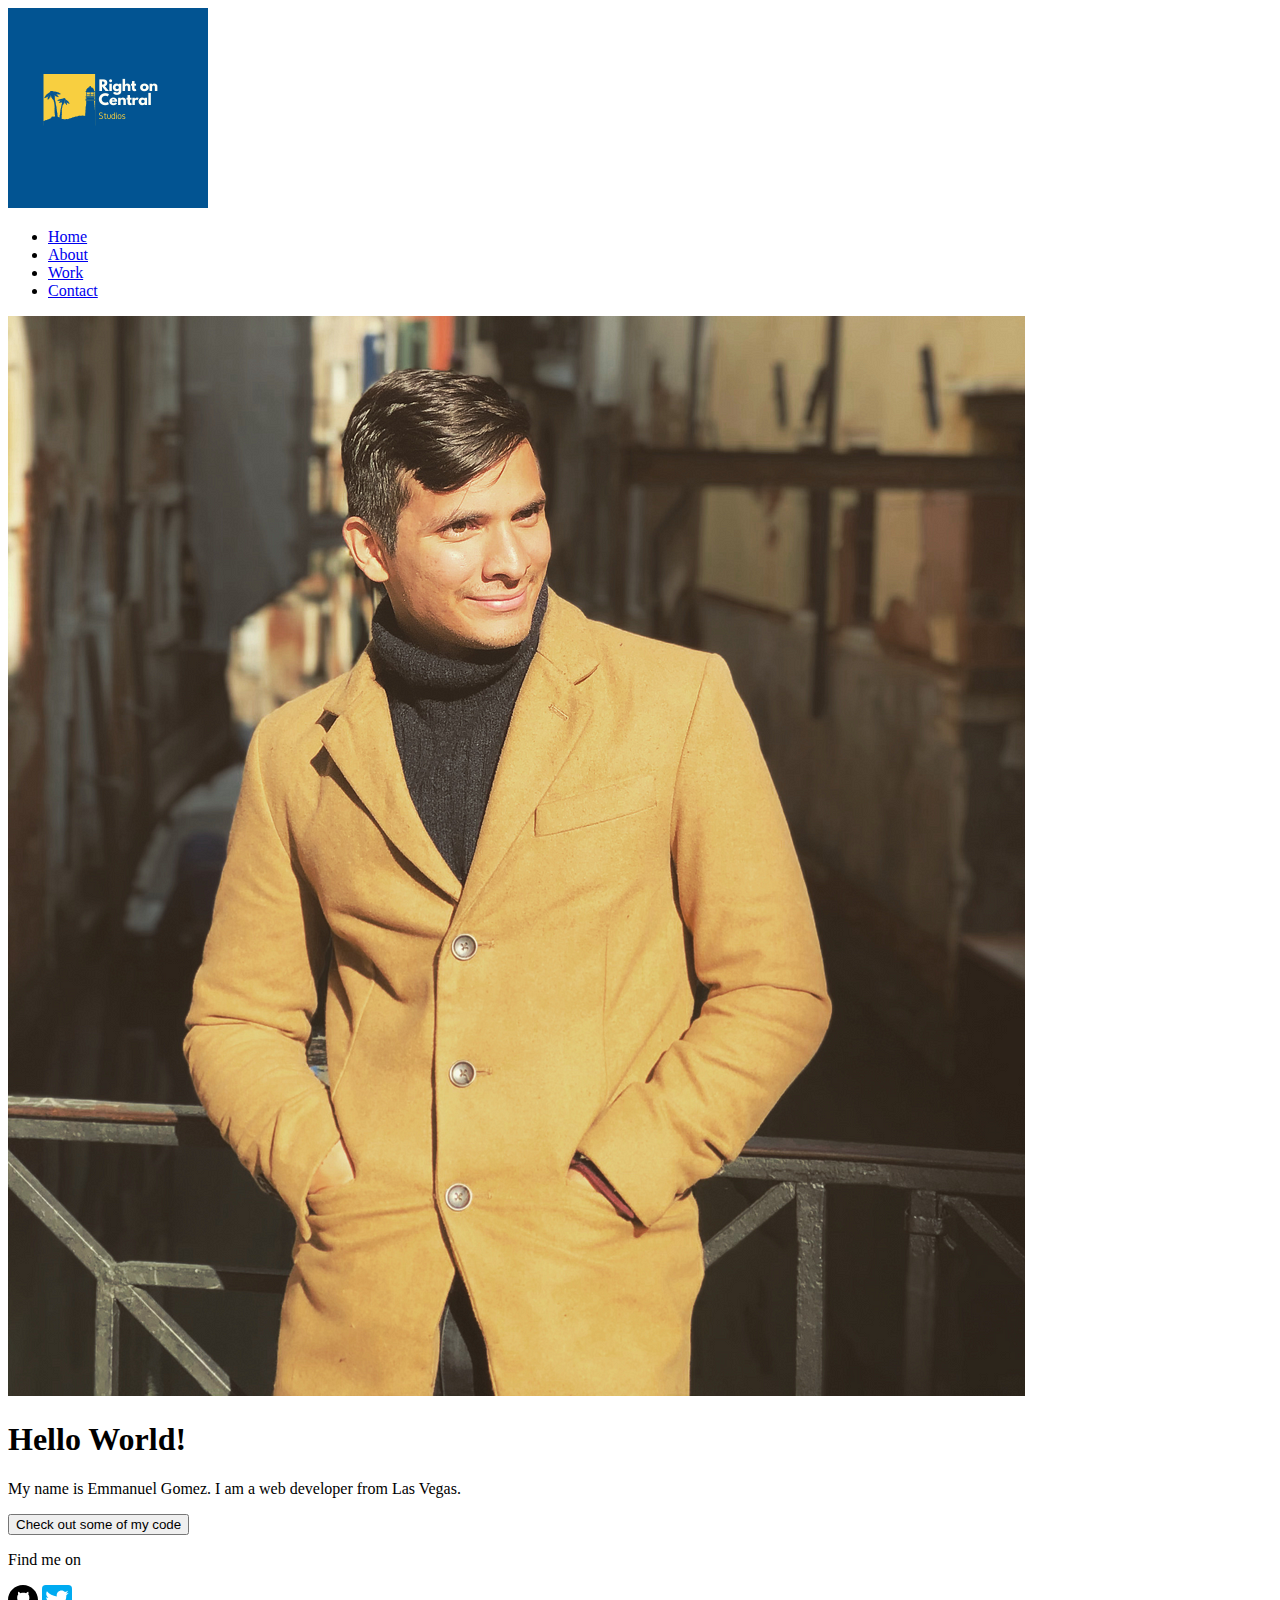
==== index.html @ d106963c "Fixed errors" ====
<!DOCTYPE html>
<html>
	<head>
		<meta charset="utf-8">
		<title>Emmanuel Gomez- Portfolio bro yo</title>
		<link rel="icon" type="image/png" href="img/favicon.png" sizes="32x32" />
		<link href="https://fonts.googleapis.com/css2?family=Lato:wght@300&display=swap" rel="stylesheet">
		<link rel="stylesheet" type="text/css" href="css/normalize.css">
		<link rel="stylesheet" type="text/css" href="css/styles.css">
		<meta name="viewport" content="width=device-width, initial-scale=1">
	</head>
	<body>
		<header class="page-header">
				<img src="img/favicon.png" alt="Right on Central's studio logo" class="page-header__item">
				<nav class="main-navigation page-header__item">
					<ul role="menubar" class="navigation-list">
						<li role="presentation">
							<a href="index.html" role="menuitem" class="navigation-list__item navigation-list__item--active">Home</a>
						</li>
						<li role="presentation">
							<a href="about.html" role="menuitem" class="navigation-list__item navigation-list__item--active">About</a>
						</li>
						<li role="presentation">
							<a href="work.html" role="menuitem" class="navigation-list__item navigation-list__item--active">Work</a>
						</li>
						<li role="presentation">
							<a href="contact.html" role="menuitem" class="navigation-list__item navigation-list__item--active">Contact</a>
						</li>
					</ul>
				</nav>
		</header>
	<main class="main-style">
		<div class="profile">
			<img src="img/Emmanuel.png" class="profile__portrait" alt="Photograph of Emmanuel">
			<h1>Hello World!</h1>
			<p>
				My name is Emmanuel Gomez. I am a <span>web</span> developer from Las Vegas.
			</p>
			<button type="button">Check out some of my code </button>
		</div>
	</main>
	<footer class="page-footer">
		<p>Find me on</p>
		<div class="social-media">
			<img src="img/Github.svg" Width="30" height="30"  alt="Github">
			<img src="img/twitter.svg" width="30" height="30" alt="Twitter">
			<img src="img/linkedin.svg" width="30" height="30" alt="LinkedIn">
		</div>
	</footer>
	<script src="js/tota11y.min.js"></script>
	</body>
</html>
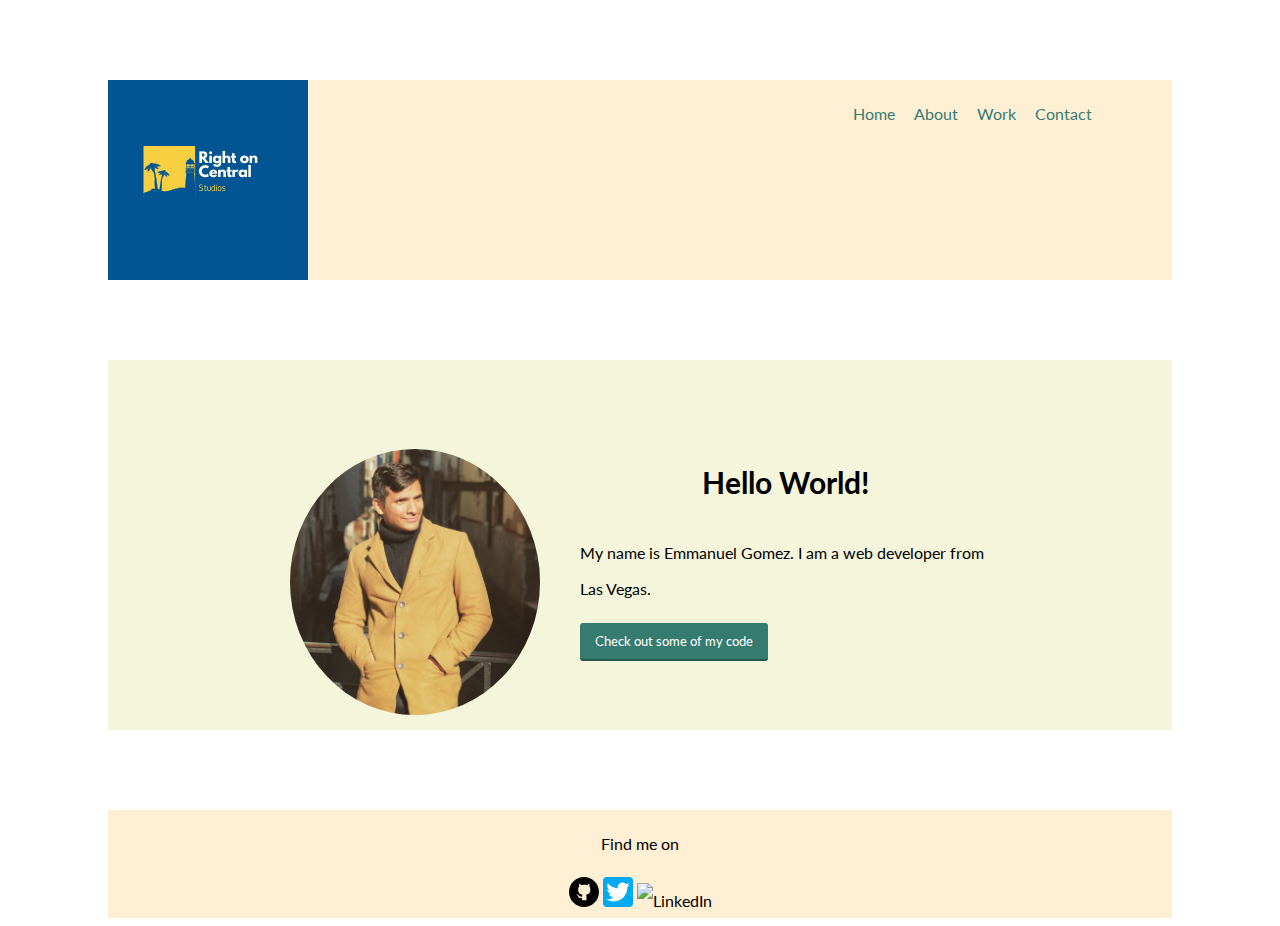
==== commit fc6aa48a: "Uppercased CSS" ====
--- a/index.html
+++ b/index.html
@@ -2,11 +2,11 @@
 <html>
 	<head>
 		<meta charset="utf-8">
-		<title>Emmanuel Gomez- Portfolio bro yo</title>
+		<title>Emmanuel Gomez- Portfolio bro yo 2</title>
 		<link rel="icon" type="image/png" href="img/favicon.png" sizes="32x32" />
 		<link href="https://fonts.googleapis.com/css2?family=Lato:wght@300&display=swap" rel="stylesheet">
 		<link rel="stylesheet" type="text/css" href="css/normalize.css">
-		<link rel="stylesheet" type="text/css" href="css/styles.css">
+		<link rel="stylesheet" type="text/css" href="CSS/styles.css">
 		<meta name="viewport" content="width=device-width, initial-scale=1">
 	</head>
 	<body>
--- a/CSS/styles.css
+++ b/CSS/styles.css
@@ -0,0 +1,353 @@
+/*
+Colors used
+
+Text Color (Dark Gray): #2b2b2b;
+Primary Color (Purple): #357b70;
+Secondary Color (Orange): #e0b354;
+ */
+
+:root {
+	--primary-color: #357b70;
+	--secondary-color: #e0b354;
+	--background-color: #FFFFFF;
+	--background-color-secondary: #F5F5DC;
+	--dark-grey: #2b2b2b;
+	--visited-color: #05676e;
+	--active-color: #489c79;
+	--text-color: #fff;
+	--black: #000000;
+	--button-color: #92ff81;
+	--page-header-color: #FFEFD5;
+	--animation-color-from: #edc655;
+    --animation-color-mid: #fcffad;
+    --animation-color-to: #f76414;
+    --text-family: 'lato', sans-serif;
+    --text-color: #fff;
+    --body-font-size: 16px;
+    --h1-font-size: 30px;
+    --h1-font-weight: 700;
+}
+
+body {
+	background-color: var(--background-color);
+	font-family: var(--text-family);
+	font-weight: 400;
+	font-size: var(--body-font-size);
+	bottom: 0;
+	line-height: 2.2;
+	overflow-x: hidden;
+
+}
+
+.main-style{
+	margin: 80px 100px;
+	background-color: var(--background-color-secondary);
+	position: relative;
+	bottom: 0;
+	padding: 4.33rem;
+}
+
+h1 {
+	font-size: var(--h1-font-size);
+	font-weight: var(--h1-font-weight);
+}
+
+h2 {
+	font-size: 24px;
+	font-weight: var(--h1-font-weight);
+}
+
+h3 {
+	font-size: 18px;
+	font-weight: var(--h1-font-weight)
+}
+
+a {
+	color: var(--primary-color);
+}
+
+a:visited {
+	/* visited link */
+	color: var(--visited-color);
+}
+
+a:hover, a:focus {
+	/* No underlining when hovering over a link */
+	text-decoration: none;
+}
+
+a:active {
+	/* selected link */
+	color: var(--active-color);
+}
+/*---------------Button----------*/
+.button, button {
+	/* overwrites browser deaults and resets the border */
+	border: none;
+	display: inline-block;
+	/* takes the font from the outer container */
+	font-family: inherit;
+	/* styles the background color, font color, and text decoration (underline, etc.) of the button */
+	background-color: var(--primary-color);
+	color: var(--text-color);
+	text-decoration: none;
+	/*adds spacing to the button (this will be discussed more in-depth later) */
+	padding: 10px;
+	padding-left: 15px;
+	padding-right:15px;
+	border-radius: 3px;
+	/* gives the button a bottom border with a width of 2px, a type of solid, and a color in RGBA format */
+	border-bottom: 2px solid rgba(0, 0, 0, 0.3);
+	transition-duration: 0.2s;
+	transition-property: opacity;
+}
+
+button:hover,
+button:focus,
+ .button:hover,
+ .button:focus {
+	/*lets the mouse appear as a hand when hovering over the button*/
+	cursor: pointer;
+	/* reduces the opacity of the button to 80% */
+	opacity: 0.9;
+}
+
+.button_secondary {
+	background-color: var(--secondary-color);
+	color:var(--dark-grey);
+}
+
+.navigation-list__item--active {
+	text-decoration: none;
+}
+
+.paragraph__code{
+	background-color: var(--black);
+	color:var(--button-color);
+}
+
+.paragraph__special-text {
+	color:var(--secondary-color);
+	font-family: 'Cinzel', serif;
+}
+
+/*------------foooter--------------*/
+.page-footer {
+	display: flex;
+	clear: both;
+	height: auto;
+	background-color: var(--page-header-color);
+	flex-direction: column;
+	text-align: center;
+	display: flex;
+	margin-left:100px;
+	margin-right: 100px;
+}
+
+/*----------------profile----------------*/
+.profile {
+	max-width: 700px;
+	margin: 0 auto;
+}
+
+.profile__portrait {
+	float: left;
+	width: 250px;
+	margin-right: 40px;
+	border-radius: 50%;
+}
+
+* {
+	box-sizing: border-box;
+}
+
+.profile__text {
+	flex: 1 1 100px;
+}
+
+/*--------------------navigation-bar----------------*/
+.page-header {
+	display: flex;
+	background-color:var(--page-header-color);
+	margin-left: 100px;
+	margin-right: 100px;
+	margin-top: 80px;
+}
+
+.page-header__item {
+	flex: 0 1 200px;
+}
+
+.page-header__item:last-child {
+	flex-grow: 1;
+	text-align: right;
+	margin-right: 80px;
+}
+
+.navigation-list {
+	list-style-type: none;
+}
+
+.navigation-list li {
+	display: inline-block;
+	margin-left: 15px;
+
+}
+
+/*------------------------grid-----------------*/
+.grid {
+	display: grid;
+	grid-template-columns: 1fr 1fr 1fr;
+	grid-gap: 20px;
+	margin: 0;
+	padding: 100px;
+}
+.grid-item {
+	background-color:var(--background-color-secondary);
+	padding: 10px;
+	width: auto;
+	min-height: auto;
+	margin: 0;
+	display: inline-block;
+}
+
+/*--------------About page--------------*/
+.about-textbox {
+	text-align: center;
+	max-width: 1100px;
+	height: 100%;
+	margin: 2.3vmin auto;
+	background-color: var(--background-color-secondary);
+}
+h1 {
+	text-align: center;
+	font-size: 30px;
+	font-weight: 700;
+	text-align: center;
+}
+
+caption {
+	font-size: 15px;
+}
+
+table {
+	text-align: center;
+	margin: 2px auto 3px;
+}
+
+tfoot {
+	font-size: 12px;
+}
+
+/*--------------Contact page-----------------*/
+form{
+	display: table;
+}
+
+.contact-form_box {
+	max-width: 800px;
+	margin: 2vmin auto;
+	text-align: left;
+	vertical-align: middle;
+	clear: both;
+	background-color: var(--background-color-secondary);
+}
+
+.contact-form_box input {
+	width: 100%;
+	clear: both;
+}
+
+.contact-footer_info {
+	display: flex;
+	position: fixed;
+	width: 100%;
+	text-align: center;
+	bottom: 87px;
+	padding-bottom: 10px;
+	line-height: 1.5;
+}
+
+/*------------media Queries-----------------*/
+@media all and (max-width: 500px) {
+  .grid {
+    grid-template-columns: 1fr;
+    grid-gap: 10px;
+  }
+  .grid__item:last-child {
+    grid-column: auto / auto;
+    grid-row: auto / auto;
+  }
+  h1 {
+    font-size: 22px;
+  }
+}
+@media all and (min-width: 500px) and (max-width: 750px){
+  .grid {
+    grid-template-columns: 1fr 1fr;
+    grid-gap: 10px;
+  }
+  .grid__item:last-child {
+    grid-column: auto / auto;
+    grid-row: auto / auto;
+  }
+  h1 {
+    font-size: 22px;
+  }
+}
+/*-------------picture----------------*/
+@keyframes color-change {
+	0%{
+		fill: var(--animation-color-from);
+	}
+	50% {
+		fill: var(--animation-color-mid);
+	}
+	100% {
+		fill: var(--animation-color-to);
+	}
+}
+
+.sun {
+	animation: 4s color-change infinite alternate linear;
+}
+
+@keyframes cloud-move {
+	from {
+		transform: translate(0, 50px);
+	}
+	to {
+		transform: translate(200px, 50px);
+	}
+}
+
+.cloud-front {
+	animation: 30s cloud-move infinite alternate linear;
+}
+
+.cloud-back {
+	animation: 34s cloud-move-reverse infinite alternate linear;
+}
+
+@keyframes cloud-move {
+	from {
+		transform: translate(0, 50px);
+	}
+	to {
+		transform: translate(200px, 50px);
+	}
+}
+
+.cloud-front {
+	animation: 30s cloud-move infinite alternate linear;
+}
+
+@keyframes cloud-move-reverse {
+	from {
+		transform: translate(446px, 48px);
+	}
+	to {
+		transform: translate(100px, 48px);
+	}
+
+}
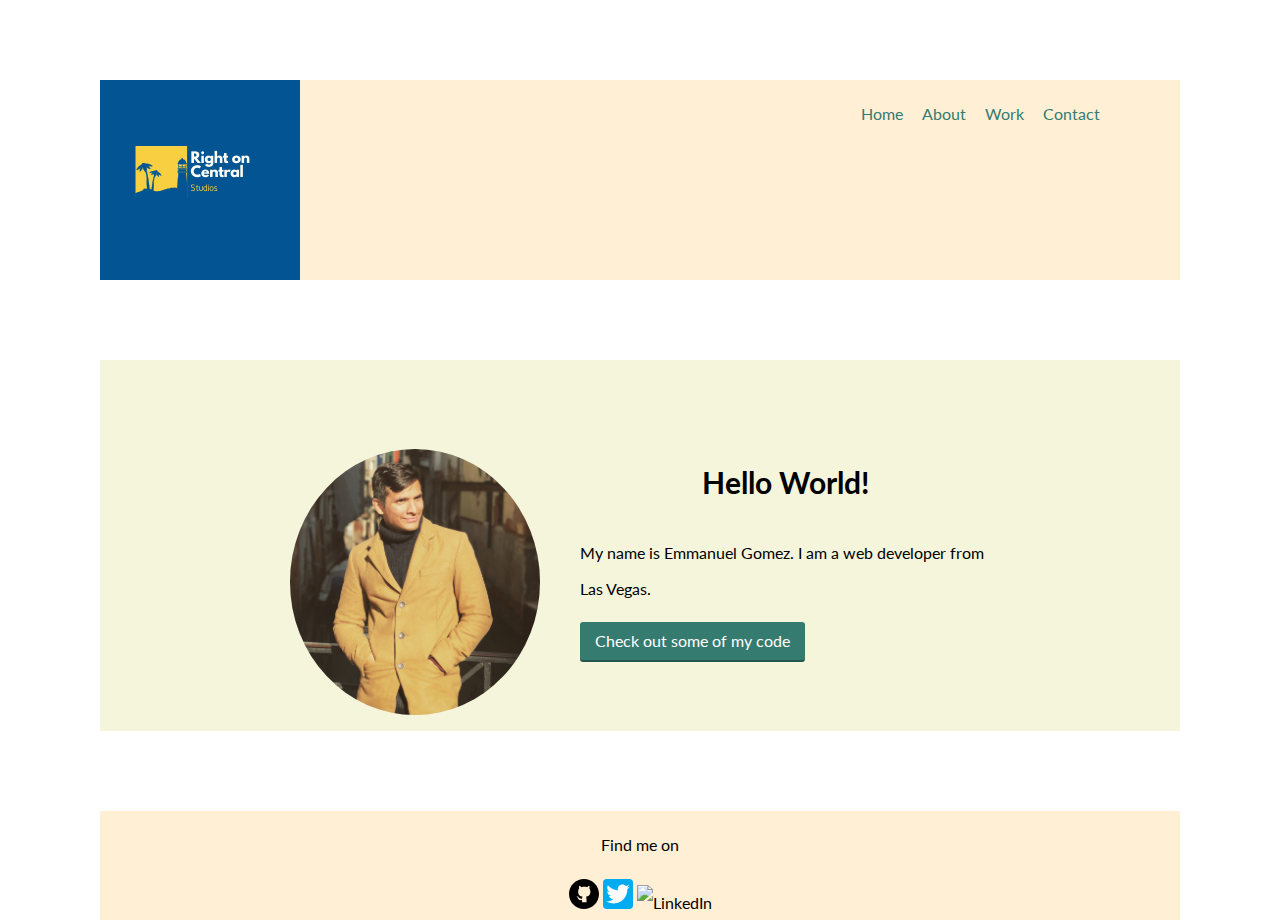
==== commit b9da29db: "Changed to style.production.css" ====
--- a/index.html
+++ b/index.html
@@ -5,8 +5,8 @@
 		<title>Emmanuel Gomez- Portfolio bro yo 2</title>
 		<link rel="icon" type="image/png" href="img/favicon.png" sizes="32x32" />
 		<link href="https://fonts.googleapis.com/css2?family=Lato:wght@300&display=swap" rel="stylesheet">
-		<link rel="stylesheet" type="text/css" href="css/normalize.css">
-		<link rel="stylesheet" type="text/css" href="CSS/styles.css">
+		<link rel="stylesheet" type="text/css" href="CSS/normalize.css">
+		<link rel="stylesheet" type="text/css" href="CSS/style.production.css">
 		<meta name="viewport" content="width=device-width, initial-scale=1">
 	</head>
 	<body>
--- a/CSS/style.production.css
+++ b/CSS/style.production.css
@@ -0,0 +1,416 @@
+/*
+* Prefixed by https://autoprefixer.github.io
+* PostCSS: v7.0.29,
+* Autoprefixer: v9.7.6
+* Browsers: last 4 version
+*/
+
+/*
+Colors used
+
+Text Color (Dark Gray): #2b2b2b;
+Primary Color (Purple): #357b70;
+Secondary Color (Orange): #e0b354;
+ */
+
+body {
+	background-color: #FFFFFF;
+	font-family: 'lato', sans-serif;
+	font-weight: 400;
+	font-size: 16px;
+	bottom: 0;
+	line-height: 2.2;
+	overflow-x: hidden;
+
+}
+
+.main-style{
+	margin: 80px 100px;
+	background-color: #F5F5DC;
+	position: relative;
+	bottom: 0;
+	padding: 4.33rem;
+}
+
+h1 {
+	font-size: 30px;
+	font-weight: 700;
+}
+
+h2 {
+	font-size: 24px;
+	font-weight: 700;
+}
+
+h3 {
+	font-size: 18px;
+	font-weight: 700
+}
+
+a {
+	color: #357b70;
+}
+
+a:visited {
+	/* visited link */
+	color: #05676e;
+}
+
+a:hover, a:focus {
+	/* No underlining when hovering over a link */
+	text-decoration: none;
+}
+
+a:active {
+	/* selected link */
+	color: #489c79;
+}
+/*---------------Button----------*/
+.button {
+	/* overwrites browser deaults and resets the border */
+	border: none;
+	display: inline-block;
+	/* takes the font from the outer container */
+	font-family: inherit;
+	/* styles the background color, font color, and text decoration (underline, etc.) of the button */
+	background-color: #357b70;
+	color: #fff;
+	text-decoration: none;
+	/*adds spacing to the button (this will be discussed more in-depth later) */
+	padding: 10px;
+	padding-left: 15px;
+	padding-right:15px;
+	border-radius: 3px;
+	/* gives the button a bottom border with a width of 2px, a type of solid, and a color in RGBA format */
+	border-bottom: 2px solid rgba(0, 0, 0, 0.3);
+	-webkit-transition-duration: 0.2s;
+	     -o-transition-duration: 0.2s;
+	        transition-duration: 0.2s;
+	-webkit-transition-property: opacity;
+	-o-transition-property: opacity;
+	transition-property: opacity;
+}
+button {
+	/* overwrites browser deaults and resets the border */
+	border: none;
+	display: inline-block;
+	/* takes the font from the outer container */
+	font-family: inherit;
+	/* styles the background color, font color, and text decoration (underline, etc.) of the button */
+	background-color: #357b70;
+	color: #fff;
+	text-decoration: none;
+	/*adds spacing to the button (this will be discussed more in-depth later) */
+	padding: 10px;
+	padding-left: 15px;
+	padding-right:15px;
+	border-radius: 3px;
+	/* gives the button a bottom border with a width of 2px, a type of solid, and a color in RGBA format */
+	border-bottom: 2px solid rgba(0, 0, 0, 0.3);
+	-webkit-transition-duration: 0.2s;
+	     -o-transition-duration: 0.2s;
+	        transition-duration: 0.2s;
+	-webkit-transition-property: opacity;
+	-o-transition-property: opacity;
+	transition-property: opacity;
+}
+
+button:hover,
+button:focus,
+ .button:hover,
+ .button:focus {
+	/*lets the mouse appear as a hand when hovering over the button*/
+	cursor: pointer;
+	/* reduces the opacity of the button to 80% */
+	opacity: 0.9;
+}
+
+.button_secondary {
+	background-color: #e0b354;
+	color:#2b2b2b;
+}
+
+.navigation-list__item--active {
+	text-decoration: none;
+}
+
+.paragraph__code{
+	background-color: #000000;
+	color:#92ff81;
+}
+
+.paragraph__special-text {
+	color:#e0b354;
+	font-family: 'Cinzel', serif;
+}
+
+/*------------foooter--------------*/
+.page-footer {
+	display: -webkit-box;
+	display: -ms-flexbox;
+	display: flex;
+	clear: both;
+	height: auto;
+	background-color: #FFEFD5;
+	-webkit-box-orient: vertical;
+	-webkit-box-direction: normal;
+	    -ms-flex-direction: column;
+	        flex-direction: column;
+	text-align: center;
+	display: flex;
+	margin-left:100px;
+	margin-right: 100px;
+}
+
+/*----------------profile----------------*/
+.profile {
+	max-width: 700px;
+	margin: 0 auto;
+}
+
+.profile__portrait {
+	float: left;
+	width: 250px;
+	margin-right: 40px;
+	border-radius: 50%;
+}
+
+* {
+	-webkit-box-sizing: border-box;
+	        box-sizing: border-box;
+}
+
+.profile__text {
+	-webkit-box-flex: 1;
+	    -ms-flex: 1 1 100px;
+	        flex: 1 1 100px;
+}
+
+/*--------------------navigation-bar----------------*/
+.page-header {
+	display: -webkit-box;
+	display: -ms-flexbox;
+	display: flex;
+	background-color:#FFEFD5;
+	margin-left: 100px;
+	margin-right: 100px;
+	margin-top: 80px;
+}
+
+.page-header__item {
+	-webkit-box-flex: 0;
+	    -ms-flex: 0 1 200px;
+	        flex: 0 1 200px;
+}
+
+.page-header__item:last-child {
+	-webkit-box-flex: 1;
+	    -ms-flex-positive: 1;
+	        flex-grow: 1;
+	text-align: right;
+	margin-right: 80px;
+}
+
+.navigation-list {
+	list-style-type: none;
+}
+
+.navigation-list li {
+	display: inline-block;
+	margin-left: 15px;
+
+}
+
+/*------------------------grid-----------------*/
+.grid {
+	display: -ms-grid;
+	display: grid;
+	-ms-grid-columns: 1fr 20px 1fr 20px 1fr;
+	grid-template-columns: 1fr 1fr 1fr;
+	grid-gap: 20px;
+	margin: 0;
+	padding: 100px;
+}
+.grid-item {
+	background-color:#F5F5DC;
+	padding: 10px;
+	width: auto;
+	min-height: auto;
+	margin: 0;
+	display: inline-block;
+}
+
+/*--------------About page--------------*/
+.about-textbox {
+	text-align: center;
+	max-width: 1100px;
+	height: 100%;
+	margin: 2.3vmin auto;
+	background-color: #F5F5DC;
+}
+h1 {
+	text-align: center;
+	font-size: 30px;
+	font-weight: 700;
+	text-align: center;
+}
+
+caption {
+	font-size: 15px;
+}
+
+table {
+	text-align: center;
+	margin: 2px auto 3px;
+}
+
+tfoot {
+	font-size: 12px;
+}
+
+/*--------------Contact page-----------------*/
+form{
+	display: table;
+}
+
+.contact-form_box {
+	max-width: 800px;
+	margin: 2vmin auto;
+	text-align: left;
+	vertical-align: middle;
+	clear: both;
+	background-color: #F5F5DC;
+}
+
+.contact-form_box input {
+	width: 100%;
+	clear: both;
+}
+
+.contact-footer_info {
+	display: flex;
+	position: fixed;
+	width: 100%;
+	text-align: center;
+	bottom: 87px;
+	padding-bottom: 10px;
+	line-height: 1.5;
+}
+
+/*------------media Queries-----------------*/
+@media all and (max-width: 500px) {
+  .grid {
+    -ms-grid-columns: 1fr;
+    grid-template-columns: 1fr;
+    grid-gap: 10px;
+  }
+  .grid__item:last-child {
+    grid-column: auto / auto;
+    grid-row: auto / auto;
+  }
+  h1 {
+    font-size: 22px;
+  }
+}
+@media all and (min-width: 500px) and (max-width: 750px){
+  .grid {
+    -ms-grid-columns: 1fr 10px 1fr;
+    grid-template-columns: 1fr 1fr;
+    grid-gap: 10px;
+  }
+  .grid__item:last-child {
+    grid-column: auto / auto;
+    grid-row: auto / auto;
+  }
+  h1 {
+    font-size: 22px;
+  }
+}
+/*-------------picture----------------*/
+@-webkit-keyframes color-change {
+	0%{
+		fill: #edc655;
+	}
+	50% {
+		fill: #fcffad;
+	}
+	100% {
+		fill: #f76414;
+	}
+}
+.sun {
+	-webkit-animation: 4s color-change infinite alternate linear;
+	        animation: 4s color-change infinite alternate linear;
+}
+
+@-webkit-keyframes cloud-move {
+	from {
+		-webkit-transform: translate(0, 50px);
+		        transform: translate(0, 50px);
+	}
+	to {
+		-webkit-transform: translate(200px, 50px);
+		        transform: translate(200px, 50px);
+	}
+}
+
+@keyframes cloud-move {
+	from {
+		-webkit-transform: translate(0, 50px);
+		        transform: translate(0, 50px);
+	}
+	to {
+		-webkit-transform: translate(200px, 50px);
+		        transform: translate(200px, 50px);
+	}
+}
+
+.cloud-front {
+	-webkit-animation: 30s cloud-move infinite alternate linear;
+	        animation: 30s cloud-move infinite alternate linear;
+}
+
+.cloud-back {
+	-webkit-animation: 34s cloud-move-reverse infinite alternate linear;
+	        animation: 34s cloud-move-reverse infinite alternate linear;
+}
+
+@keyframes cloud-move {
+	from {
+		-webkit-transform: translate(0, 50px);
+		        transform: translate(0, 50px);
+	}
+	to {
+		-webkit-transform: translate(200px, 50px);
+		        transform: translate(200px, 50px);
+	}
+}
+
+.cloud-front {
+	-webkit-animation: 30s cloud-move infinite alternate linear;
+	        animation: 30s cloud-move infinite alternate linear;
+}
+
+@-webkit-keyframes cloud-move-reverse {
+	from {
+		-webkit-transform: translate(446px, 48px);
+		        transform: translate(446px, 48px);
+	}
+	to {
+		-webkit-transform: translate(100px, 48px);
+		        transform: translate(100px, 48px);
+	}
+
+}
+
+@keyframes cloud-move-reverse {
+	from {
+		-webkit-transform: translate(446px, 48px);
+		        transform: translate(446px, 48px);
+	}
+	to {
+		-webkit-transform: translate(100px, 48px);
+		        transform: translate(100px, 48px);
+	}
+
+}
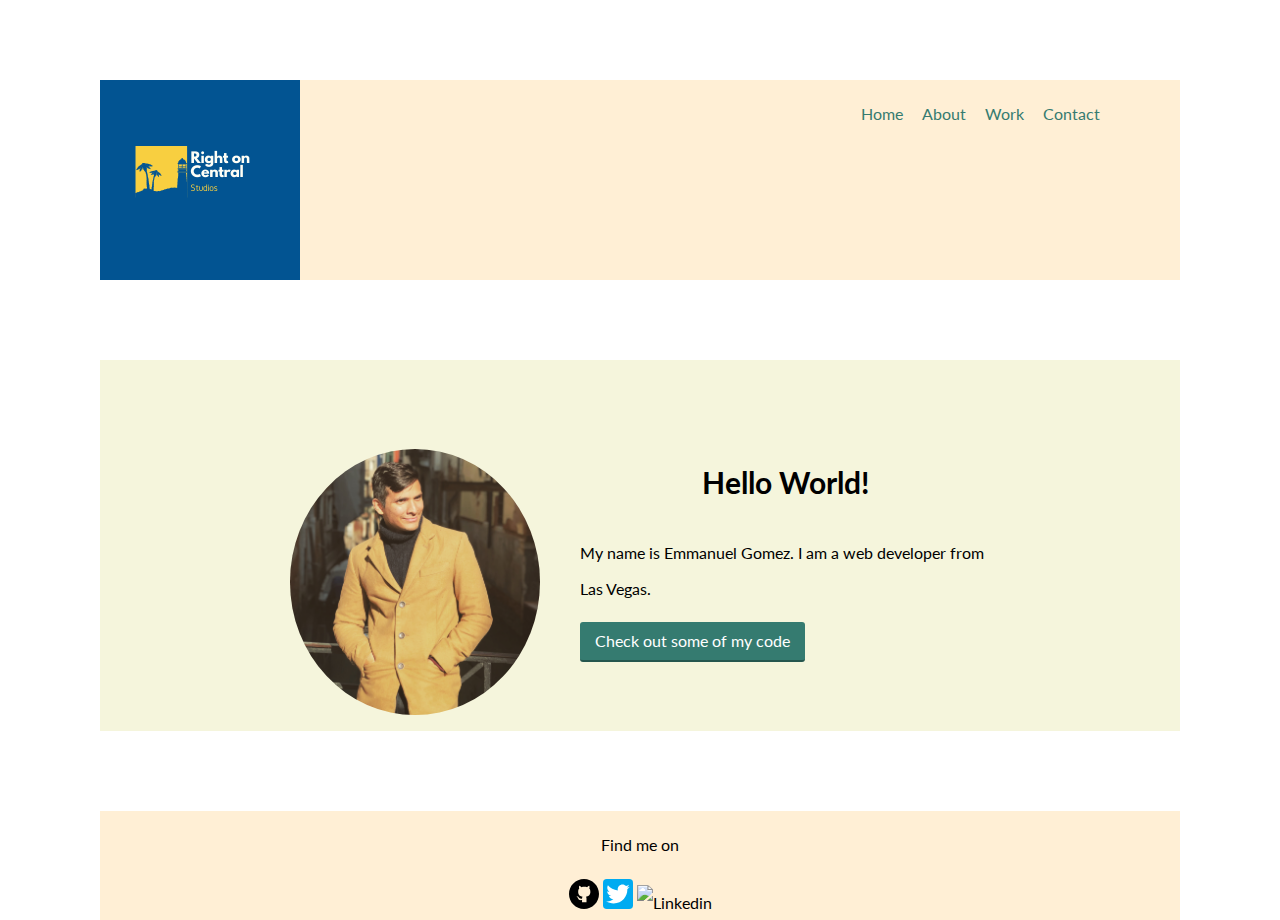
==== commit 7b7a1cc9: "linkedin" ====
--- a/index.html
+++ b/index.html
@@ -44,7 +44,7 @@
 		<div class="social-media">
 			<img src="img/Github.svg" Width="30" height="30"  alt="Github">
 			<img src="img/twitter.svg" width="30" height="30" alt="Twitter">
-			<img src="img/linkedin.svg" width="30" height="30" alt="LinkedIn">
+			<img src="img/linkedin.svg" width="30" height="30" alt="Linkedin">
 		</div>
 	</footer>
 	<script src="js/tota11y.min.js"></script>
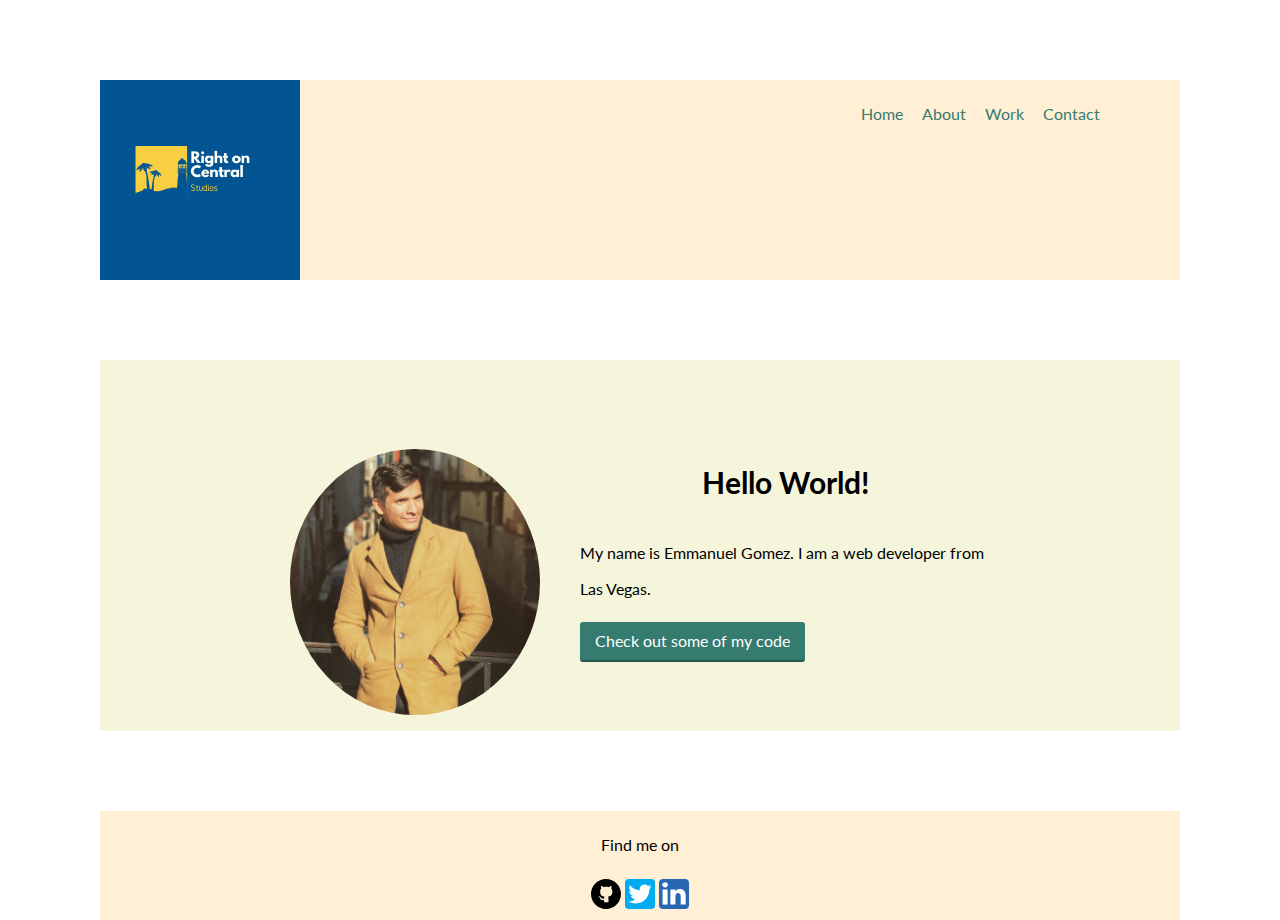
==== commit 740cef3b: "Uppercase L in linkedin" ====
--- a/index.html
+++ b/index.html
@@ -44,7 +44,7 @@
 		<div class="social-media">
 			<img src="img/Github.svg" Width="30" height="30"  alt="Github">
 			<img src="img/twitter.svg" width="30" height="30" alt="Twitter">
-			<img src="img/linkedin.svg" width="30" height="30" alt="Linkedin">
+			<img src="img/Linkedin.svg" width="30" height="30" alt="Linkedin">
 		</div>
 	</footer>
 	<script src="js/tota11y.min.js"></script>
